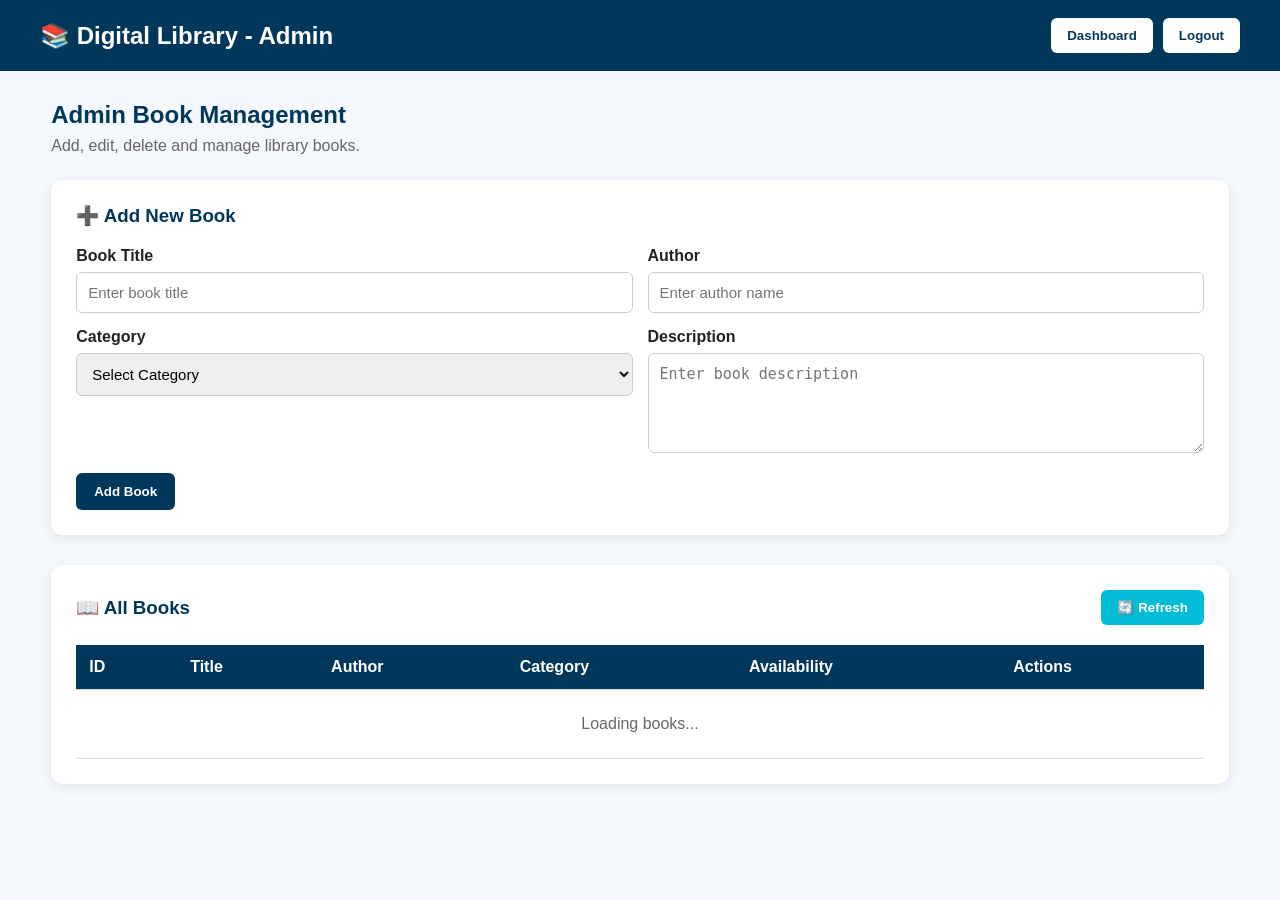
==== frontend/admin.html @ a2b210ce "Update library system and secure credentials" ====
<!DOCTYPE html>
<html lang="en">

<head>
    <meta charset="UTF-8">

    <meta name="viewport"
          content="width=device-width, initial-scale=1.0">

    <title>Admin - Digital Library</title>

    <style>

        * {
            box-sizing: border-box;
            margin: 0;
            padding: 0;
        }

        body {
            font-family: Arial, sans-serif;
            background: #f4f7fb;
            color: #222;
        }

        .navbar {
            background: #01375A;
            color: white;
            padding: 18px 40px;

            display: flex;
            justify-content: space-between;
            align-items: center;
        }

        .navbar h1 {
            font-size: 24px;
        }

        .navbar-buttons {
            display: flex;
            gap: 10px;
        }

        .nav-btn {
            background: white;
            color: #01375A;
            border: none;
            padding: 10px 16px;
            border-radius: 6px;
            cursor: pointer;
            font-weight: bold;
        }

        .nav-btn:hover {
            opacity: 0.9;
        }

        .container {
            width: 92%;
            max-width: 1200px;
            margin: 30px auto;
        }

        .page-title {
            margin-bottom: 25px;
        }

        .page-title h2 {
            color: #01375A;
            margin-bottom: 8px;
        }

        .page-title p {
            color: #666;
        }

        /* Add/Edit Form */

        .book-form-section {
            background: white;
            padding: 25px;
            border-radius: 12px;
            box-shadow: 0 3px 12px rgba(0, 0, 0, 0.08);
            margin-bottom: 30px;
        }

        .book-form-section h3 {
            color: #01375A;
            margin-bottom: 20px;
        }

        .form-grid {
            display: grid;
            grid-template-columns: 1fr 1fr;
            gap: 15px;
        }

        .form-group {
            display: flex;
            flex-direction: column;
        }

        .form-group.full {
            grid-column: 1 / -1;
        }

        .form-group label {
            font-weight: bold;
            margin-bottom: 7px;
        }

        .form-group input,
        .form-group textarea,
        .form-group select {
            padding: 11px;
            border: 1px solid #ccc;
            border-radius: 6px;
            font-size: 15px;
        }

        .form-group textarea {
            min-height: 100px;
            resize: vertical;
        }

        .form-buttons {
            margin-top: 20px;
            display: flex;
            gap: 10px;
        }

        .btn {
            padding: 11px 18px;
            border: none;
            border-radius: 6px;
            cursor: pointer;
            font-weight: bold;
        }

        .btn-primary {
            background: #01375A;
            color: white;
        }

        .btn-secondary {
            background: #777;
            color: white;
        }

        .btn-danger {
            background: #d9534f;
            color: white;
        }

        .btn:hover {
            opacity: 0.9;
        }

        /* Books */

        .books-section {
            background: white;
            padding: 25px;
            border-radius: 12px;
            box-shadow: 0 3px 12px rgba(0, 0, 0, 0.08);
        }

        .books-header {
            display: flex;
            justify-content: space-between;
            align-items: center;
            margin-bottom: 20px;
        }

        .books-header h3 {
            color: #01375A;
        }

        .refresh-btn {
            background: #00BCD4;
            color: white;
            border: none;
            padding: 10px 16px;
            border-radius: 6px;
            cursor: pointer;
            font-weight: bold;
        }

        .table-container {
            overflow-x: auto;
        }

        table {
            width: 100%;
            border-collapse: collapse;
        }

        th,
        td {
            padding: 13px;
            border-bottom: 1px solid #ddd;
            text-align: left;
        }

        th {
            background: #01375A;
            color: white;
        }

        tr:hover {
            background: #f8f8f8;
        }

        .availability {
            font-weight: bold;
        }

        .available {
            color: green;
        }

        .borrowed {
            color: #d9534f;
        }

        .action-buttons {
            display: flex;
            gap: 7px;
        }

        .edit-btn {
            background: #82B74B;
            color: white;
            border: none;
            padding: 7px 11px;
            border-radius: 5px;
            cursor: pointer;
        }

        .delete-btn {
            background: #d9534f;
            color: white;
            border: none;
            padding: 7px 11px;
            border-radius: 5px;
            cursor: pointer;
        }

        .message {
            margin-top: 15px;
            padding: 12px;
            border-radius: 6px;
            display: none;
        }

        .success-message {
            background: #dff0d8;
            color: #3c763d;
        }

        .error-message {
            background: #f2dede;
            color: #a94442;
        }

        .loading {
            text-align: center;
            padding: 25px;
            color: #666;
        }

        @media (max-width: 700px) {

            .navbar {
                padding: 15px 20px;
                flex-direction: column;
                gap: 12px;
            }

            .container {
                width: 95%;
            }

            .form-grid {
                grid-template-columns: 1fr;
            }

            .form-group.full {
                grid-column: auto;
            }

            .books-header {
                flex-direction: column;
                align-items: flex-start;
                gap: 10px;
            }

        }

    </style>

</head>

<body>

    <!-- NAVBAR -->

    <nav class="navbar">

        <h1>📚 Digital Library - Admin</h1>

        <div class="navbar-buttons">

            <button class="nav-btn"
                    onclick="goToDashboard()">
                Dashboard
            </button>

            <button class="nav-btn"
                    onclick="logoutAdmin()">
                Logout
            </button>

        </div>

    </nav>


    <!-- MAIN -->

    <main class="container">

        <div class="page-title">

            <h2>Admin Book Management</h2>

            <p>
                Add, edit, delete and manage library books.
            </p>

        </div>


        <!-- ADD / EDIT BOOK -->

        <section class="book-form-section">

            <h3 id="formTitle">
                ➕ Add New Book
            </h3>

            <form id="bookForm">

                <div class="form-grid">

                    <div class="form-group">

                        <label for="bookTitle">
                            Book Title
                        </label>

                        <input
                            type="text"
                            id="bookTitle"
                            placeholder="Enter book title"
                            required
                        >

                    </div>


                    <div class="form-group">

                        <label for="bookAuthor">
                            Author
                        </label>

                        <input
                            type="text"
                            id="bookAuthor"
                            placeholder="Enter author name"
                            required
                        >

                    </div>


                    <div class="form-group">

                        <label for="bookCategory">
                            Category
                        </label>

                        <select id="bookCategory">

                            <option value="">
                                Select Category
                            </option>

                            <option value="Computer Science">
                                Computer Science
                            </option>

                            <option value="Web Development">
                                Web Development
                            </option>

                            <option value="Data Science">
                                Data Science
                            </option>

                            <option value="Artificial Intelligence">
                                Artificial Intelligence
                            </option>

                        </select>

                    </div>


                    <div class="form-group">

                        <label for="bookDescription">
                            Description
                        </label>

                        <textarea
                            id="bookDescription"
                            placeholder="Enter book description"
                        ></textarea>

                    </div>

                </div>


                <div class="form-buttons">

                    <button
                        type="submit"
                        class="btn btn-primary"
                        id="saveBookButton">
                        Add Book
                    </button>

                    <button
                        type="button"
                        class="btn btn-secondary"
                        id="cancelEditButton"
                        onclick="cancelEdit()"
                        style="display: none;">
                        Cancel Edit
                    </button>

                </div>

            </form>


            <div
                id="formMessage"
                class="message">
            </div>

        </section>


        <!-- BOOK LIST -->

        <section class="books-section">

            <div class="books-header">

                <h3>📖 All Books</h3>

                <button
                    class="refresh-btn"
                    onclick="loadAdminBooks()">
                    🔄 Refresh
                </button>

            </div>


            <div class="table-container">

                <table>

                    <thead>

                        <tr>

                            <th>ID</th>

                            <th>Title</th>

                            <th>Author</th>

                            <th>Category</th>

                            <th>Availability</th>

                            <th>Actions</th>

                        </tr>

                    </thead>

                    <tbody id="booksTableBody">

                        <tr>

                            <td
                                colspan="6"
                                class="loading">
                                Loading books...
                            </td>

                        </tr>

                    </tbody>

                </table>

            </div>

        </section>

    </main>


    <script src="admin.js"></script>

</body>

</html>
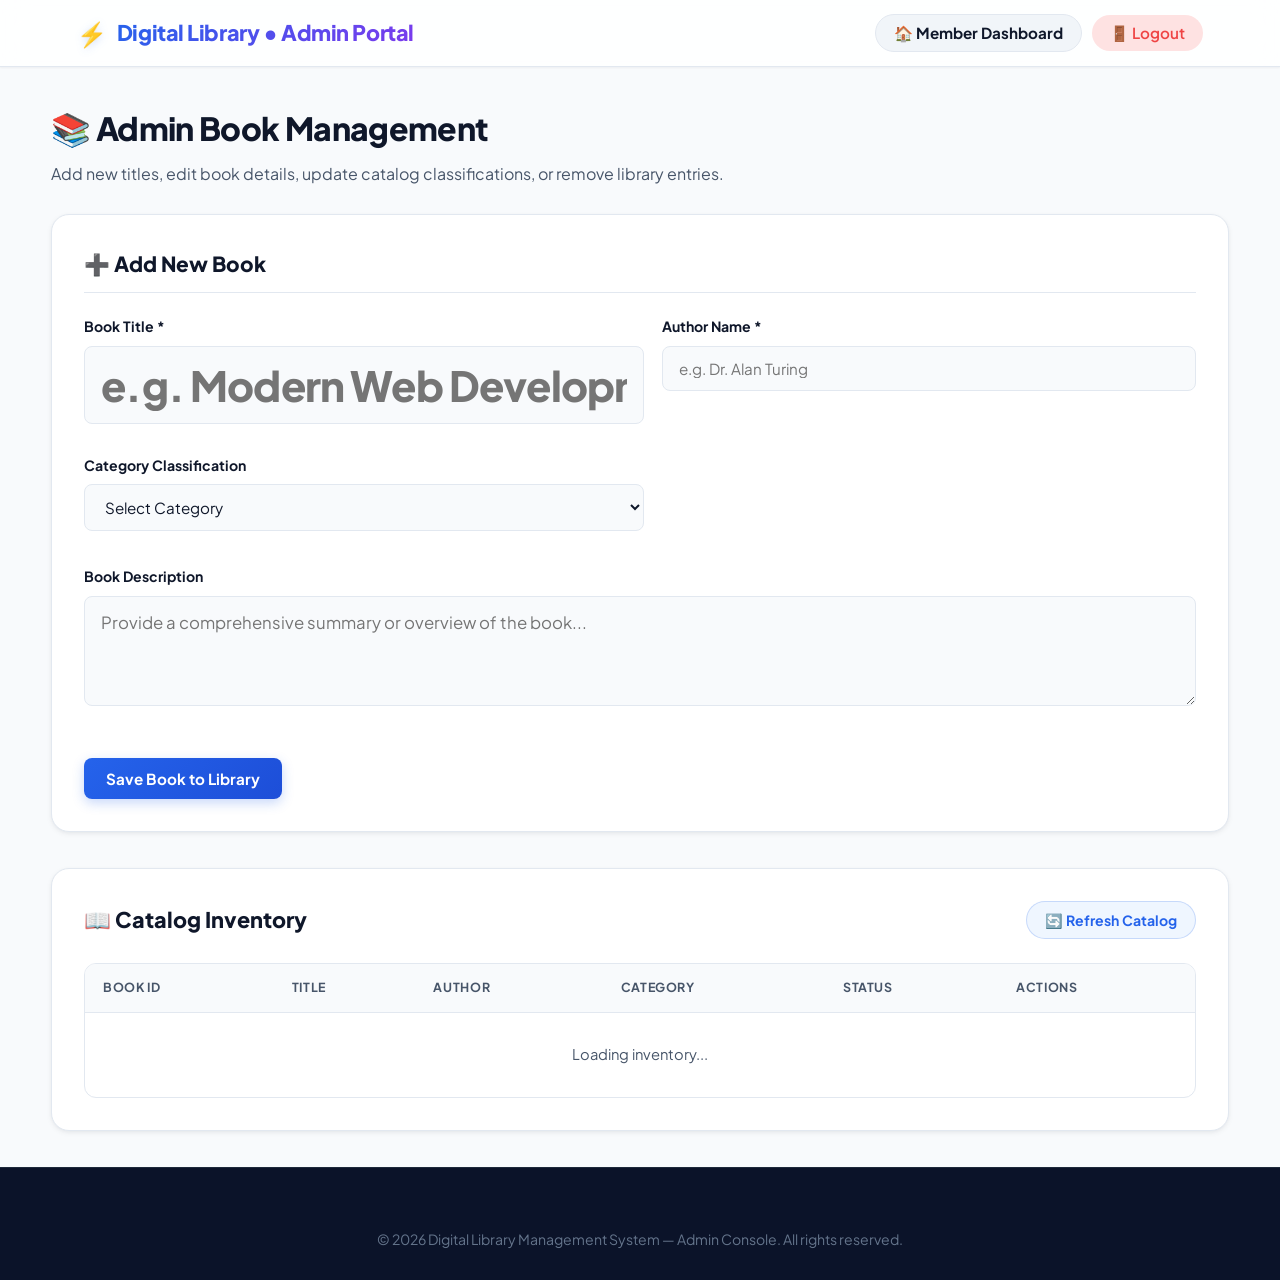
==== commit ba024614: "Redesign frontend UI" ====
--- a/frontend/admin.html
+++ b/frontend/admin.html
@@ -3,445 +3,95 @@
 
 <head>
     <meta charset="UTF-8">
-
-    <meta name="viewport"
-          content="width=device-width, initial-scale=1.0">
-
-    <title>Admin - Digital Library</title>
-
-    <style>
-
-        * {
-            box-sizing: border-box;
-            margin: 0;
-            padding: 0;
-        }
-
-        body {
-            font-family: Arial, sans-serif;
-            background: #f4f7fb;
-            color: #222;
-        }
-
-        .navbar {
-            background: #01375A;
-            color: white;
-            padding: 18px 40px;
-
-            display: flex;
-            justify-content: space-between;
-            align-items: center;
-        }
-
-        .navbar h1 {
-            font-size: 24px;
-        }
-
-        .navbar-buttons {
-            display: flex;
-            gap: 10px;
-        }
-
-        .nav-btn {
-            background: white;
-            color: #01375A;
-            border: none;
-            padding: 10px 16px;
-            border-radius: 6px;
-            cursor: pointer;
-            font-weight: bold;
-        }
-
-        .nav-btn:hover {
-            opacity: 0.9;
-        }
-
-        .container {
-            width: 92%;
-            max-width: 1200px;
-            margin: 30px auto;
-        }
-
-        .page-title {
-            margin-bottom: 25px;
-        }
-
-        .page-title h2 {
-            color: #01375A;
-            margin-bottom: 8px;
-        }
-
-        .page-title p {
-            color: #666;
-        }
-
-        /* Add/Edit Form */
-
-        .book-form-section {
-            background: white;
-            padding: 25px;
-            border-radius: 12px;
-            box-shadow: 0 3px 12px rgba(0, 0, 0, 0.08);
-            margin-bottom: 30px;
-        }
-
-        .book-form-section h3 {
-            color: #01375A;
-            margin-bottom: 20px;
-        }
-
-        .form-grid {
-            display: grid;
-            grid-template-columns: 1fr 1fr;
-            gap: 15px;
-        }
-
-        .form-group {
-            display: flex;
-            flex-direction: column;
-        }
-
-        .form-group.full {
-            grid-column: 1 / -1;
-        }
-
-        .form-group label {
-            font-weight: bold;
-            margin-bottom: 7px;
-        }
-
-        .form-group input,
-        .form-group textarea,
-        .form-group select {
-            padding: 11px;
-            border: 1px solid #ccc;
-            border-radius: 6px;
-            font-size: 15px;
-        }
-
-        .form-group textarea {
-            min-height: 100px;
-            resize: vertical;
-        }
-
-        .form-buttons {
-            margin-top: 20px;
-            display: flex;
-            gap: 10px;
-        }
-
-        .btn {
-            padding: 11px 18px;
-            border: none;
-            border-radius: 6px;
-            cursor: pointer;
-            font-weight: bold;
-        }
-
-        .btn-primary {
-            background: #01375A;
-            color: white;
-        }
-
-        .btn-secondary {
-            background: #777;
-            color: white;
-        }
-
-        .btn-danger {
-            background: #d9534f;
-            color: white;
-        }
-
-        .btn:hover {
-            opacity: 0.9;
-        }
-
-        /* Books */
-
-        .books-section {
-            background: white;
-            padding: 25px;
-            border-radius: 12px;
-            box-shadow: 0 3px 12px rgba(0, 0, 0, 0.08);
-        }
-
-        .books-header {
-            display: flex;
-            justify-content: space-between;
-            align-items: center;
-            margin-bottom: 20px;
-        }
-
-        .books-header h3 {
-            color: #01375A;
-        }
-
-        .refresh-btn {
-            background: #00BCD4;
-            color: white;
-            border: none;
-            padding: 10px 16px;
-            border-radius: 6px;
-            cursor: pointer;
-            font-weight: bold;
-        }
-
-        .table-container {
-            overflow-x: auto;
-        }
-
-        table {
-            width: 100%;
-            border-collapse: collapse;
-        }
-
-        th,
-        td {
-            padding: 13px;
-            border-bottom: 1px solid #ddd;
-            text-align: left;
-        }
-
-        th {
-            background: #01375A;
-            color: white;
-        }
-
-        tr:hover {
-            background: #f8f8f8;
-        }
-
-        .availability {
-            font-weight: bold;
-        }
-
-        .available {
-            color: green;
-        }
-
-        .borrowed {
-            color: #d9534f;
-        }
-
-        .action-buttons {
-            display: flex;
-            gap: 7px;
-        }
-
-        .edit-btn {
-            background: #82B74B;
-            color: white;
-            border: none;
-            padding: 7px 11px;
-            border-radius: 5px;
-            cursor: pointer;
-        }
-
-        .delete-btn {
-            background: #d9534f;
-            color: white;
-            border: none;
-            padding: 7px 11px;
-            border-radius: 5px;
-            cursor: pointer;
-        }
-
-        .message {
-            margin-top: 15px;
-            padding: 12px;
-            border-radius: 6px;
-            display: none;
-        }
-
-        .success-message {
-            background: #dff0d8;
-            color: #3c763d;
-        }
-
-        .error-message {
-            background: #f2dede;
-            color: #a94442;
-        }
-
-        .loading {
-            text-align: center;
-            padding: 25px;
-            color: #666;
-        }
-
-        @media (max-width: 700px) {
-
-            .navbar {
-                padding: 15px 20px;
-                flex-direction: column;
-                gap: 12px;
-            }
-
-            .container {
-                width: 95%;
-            }
-
-            .form-grid {
-                grid-template-columns: 1fr;
-            }
-
-            .form-group.full {
-                grid-column: auto;
-            }
-
-            .books-header {
-                flex-direction: column;
-                align-items: flex-start;
-                gap: 10px;
-            }
-
-        }
-
-    </style>
-
+    <meta name="viewport" content="width=device-width, initial-scale=1.0">
+    <title>Admin Book Management - Digital Library</title>
+    <link rel="stylesheet" href="style.css">
 </head>
 
 <body>
 
-    <!-- NAVBAR -->
+    <!-- Admin Navigation Bar -->
+    <header>
+        <a href="admin.html" class="logo-link">
+            <span class="logo-badge">⚡</span>
+            <h1>Digital Library &bull; Admin Portal</h1>
+        </a>
 
-    <nav class="navbar">
+        <div style="display: flex; gap: 10px; align-items: center;">
+            <button class="btn btn-secondary" onclick="goToDashboard()" style="padding: 8px 18px; border-radius: var(--radius-full);">
+                🏠 Member Dashboard
+            </button>
+            <button class="logout-btn btn" onclick="logoutAdmin()" style="padding: 8px 18px; border-radius: var(--radius-full);">
+                🚪 Logout
+            </button>
+        </div>
+    </header>
 
-        <h1>📚 Digital Library - Admin</h1>
-
-        <div class="navbar-buttons">
-
-            <button class="nav-btn"
-                    onclick="goToDashboard()">
-                Dashboard
-            </button>
-
-            <button class="nav-btn"
-                    onclick="logoutAdmin()">
-                Logout
-            </button>
-
-        </div>
-
-    </nav>
-
-
-    <!-- MAIN -->
-
+    <!-- Main Container -->
     <main class="container">
 
         <div class="page-title">
-
-            <h2>Admin Book Management</h2>
-
-            <p>
-                Add, edit, delete and manage library books.
-            </p>
-
+            <h2>📚 Admin Book Management</h2>
+            <p>Add new titles, edit book details, update catalog classifications, or remove library entries.</p>
         </div>
 
-
-        <!-- ADD / EDIT BOOK -->
-
+        <!-- Add / Edit Book Form Card -->
         <section class="book-form-section">
-
             <h3 id="formTitle">
                 ➕ Add New Book
             </h3>
 
             <form id="bookForm">
-
                 <div class="form-grid">
 
                     <div class="form-group">
-
-                        <label for="bookTitle">
-                            Book Title
-                        </label>
-
+                        <label for="bookTitle">Book Title *</label>
                         <input
                             type="text"
                             id="bookTitle"
-                            placeholder="Enter book title"
+                            placeholder="e.g. Modern Web Development"
                             required
                         >
-
                     </div>
 
-
                     <div class="form-group">
-
-                        <label for="bookAuthor">
-                            Author
-                        </label>
-
+                        <label for="bookAuthor">Author Name *</label>
                         <input
                             type="text"
                             id="bookAuthor"
-                            placeholder="Enter author name"
+                            placeholder="e.g. Dr. Alan Turing"
                             required
                         >
-
                     </div>
 
-
                     <div class="form-group">
-
-                        <label for="bookCategory">
-                            Category
-                        </label>
-
+                        <label for="bookCategory">Category Classification</label>
                         <select id="bookCategory">
-
-                            <option value="">
-                                Select Category
-                            </option>
-
-                            <option value="Computer Science">
-                                Computer Science
-                            </option>
-
-                            <option value="Web Development">
-                                Web Development
-                            </option>
-
-                            <option value="Data Science">
-                                Data Science
-                            </option>
-
-                            <option value="Artificial Intelligence">
-                                Artificial Intelligence
-                            </option>
-
+                            <option value="">Select Category</option>
+                            <option value="Computer Science">Computer Science</option>
+                            <option value="Web Development">Web Development</option>
+                            <option value="Data Science">Data Science</option>
+                            <option value="Artificial Intelligence">Artificial Intelligence</option>
                         </select>
-
                     </div>
 
-
-                    <div class="form-group">
-
-                        <label for="bookDescription">
-                            Description
-                        </label>
-
+                    <div class="form-group full">
+                        <label for="bookDescription">Book Description</label>
                         <textarea
                             id="bookDescription"
-                            placeholder="Enter book description"
+                            placeholder="Provide a comprehensive summary or overview of the book..."
                         ></textarea>
-
                     </div>
 
                 </div>
 
-
                 <div class="form-buttons">
-
                     <button
                         type="submit"
                         class="btn btn-primary"
-                        id="saveBookButton">
-                        Add Book
+                        id="saveBookButton"
+                    >
+                        Save Book to Library
                     </button>
 
                     <button
@@ -449,89 +99,59 @@
                         class="btn btn-secondary"
                         id="cancelEditButton"
                         onclick="cancelEdit()"
-                        style="display: none;">
-                        Cancel Edit
+                        style="display: none;"
+                    >
+                        Cancel Editing
                     </button>
-
                 </div>
-
             </form>
 
+            <div id="formMessage" class="message"></div>
+        </section>
 
-            <div
-                id="formMessage"
-                class="message">
+        <!-- Library Catalog Table Section -->
+        <section class="books-section">
+            <div class="books-header">
+                <h3>📖 Catalog Inventory</h3>
+                <button class="refresh-btn" onclick="loadAdminBooks()">
+                    🔄 Refresh Catalog
+                </button>
             </div>
 
-        </section>
-
-
-        <!-- BOOK LIST -->
-
-        <section class="books-section">
-
-            <div class="books-header">
-
-                <h3>📖 All Books</h3>
-
-                <button
-                    class="refresh-btn"
-                    onclick="loadAdminBooks()">
-                    🔄 Refresh
-                </button>
-
+            <div class="table-container">
+                <table>
+                    <thead>
+                        <tr>
+                            <th>Book ID</th>
+                            <th>Title</th>
+                            <th>Author</th>
+                            <th>Category</th>
+                            <th>Status</th>
+                            <th>Actions</th>
+                        </tr>
+                    </thead>
+                    <tbody id="booksTableBody">
+                        <tr>
+                            <td colspan="6" style="text-align: center; padding: 30px; color: var(--text-muted);">
+                                Loading inventory...
+                            </td>
+                        </tr>
+                    </tbody>
+                </table>
             </div>
-
-
-            <div class="table-container">
-
-                <table>
-
-                    <thead>
-
-                        <tr>
-
-                            <th>ID</th>
-
-                            <th>Title</th>
-
-                            <th>Author</th>
-
-                            <th>Category</th>
-
-                            <th>Availability</th>
-
-                            <th>Actions</th>
-
-                        </tr>
-
-                    </thead>
-
-                    <tbody id="booksTableBody">
-
-                        <tr>
-
-                            <td
-                                colspan="6"
-                                class="loading">
-                                Loading books...
-                            </td>
-
-                        </tr>
-
-                    </tbody>
-
-                </table>
-
-            </div>
-
         </section>
 
     </main>
 
+    <!-- Footer -->
+    <footer>
+        <div class="footer-bottom" style="border: none; padding-top: 0;">
+            <p>© 2026 Digital Library Management System — Admin Console. All rights reserved.</p>
+        </div>
+    </footer>
 
+    <!-- Admin JavaScript -->
     <script src="admin.js"></script>
-
 </body>
 
 </html>
--- a/frontend/style.css
+++ b/frontend/style.css
@@ -0,0 +1,2011 @@
+/* =========================================================
+   DIGITAL LIBRARY MANAGEMENT SYSTEM - MODERN DESIGN SYSTEM
+   Professional, Colorful & Responsive UI
+   ========================================================= */
+
+@import url('https://fonts.googleapis.com/css2?family=Plus+Jakarta+Sans:wght@300;400;500;600;700;800&family=Newsreader:ital,opsz,wght@0,6..72,400;0,6..72,500;0,6..72,600;1,6..72,400&display=swap');
+
+:root {
+    /* Brand Color Palette */
+    --primary: #2563EB;
+    --primary-hover: #1D4ED8;
+    --primary-light: #EFF6FF;
+    --primary-ring: rgba(37, 99, 235, 0.25);
+    --primary-gradient: linear-gradient(135deg, #2563EB 0%, #1D4ED8 100%);
+
+    --secondary: #7C3AED;
+    --secondary-hover: #6D28D9;
+    --secondary-light: #F5F3FF;
+    --secondary-gradient: linear-gradient(135deg, #7C3AED 0%, #4F46E5 100%);
+
+    --accent: #F59E0B;
+    --accent-hover: #D97706;
+    --accent-light: #FEF3C7;
+    --accent-gradient: linear-gradient(135deg, #F59E0B 0%, #EA580C 100%);
+
+    --success: #10B981;
+    --success-hover: #059669;
+    --success-light: #D1FAE5;
+
+    --danger: #EF4444;
+    --danger-hover: #DC2626;
+    --danger-light: #FEE2E2;
+
+    /* Backgrounds & Surfaces */
+    --bg-main: #F8FAFC;
+    --bg-surface: #FFFFFF;
+    --bg-surface-soft: #F1F5F9;
+    --bg-glass: rgba(255, 255, 255, 0.85);
+
+    /* Text Colors */
+    --text-main: #0F172A;
+    --text-muted: #475569;
+    --text-light: #94A3B8;
+    --text-white: #FFFFFF;
+
+    /* Borders & Shadows */
+    --border-color: #E2E8F0;
+    --border-focus: #3B82F6;
+    --shadow-xs: 0 1px 2px 0 rgba(15, 23, 42, 0.05);
+    --shadow-sm: 0 2px 6px -1px rgba(15, 23, 42, 0.08), 0 1px 4px -1px rgba(15, 23, 42, 0.04);
+    --shadow-md: 0 6px 16px -2px rgba(15, 23, 42, 0.08), 0 2px 6px -2px rgba(15, 23, 42, 0.04);
+    --shadow-lg: 0 12px 28px -4px rgba(15, 23, 42, 0.1), 0 4px 10px -4px rgba(15, 23, 42, 0.05);
+    --shadow-xl: 0 22px 40px -6px rgba(15, 23, 42, 0.12), 0 8px 16px -6px rgba(15, 23, 42, 0.06);
+
+    /* Radii */
+    --radius-sm: 8px;
+    --radius-md: 12px;
+    --radius-lg: 18px;
+    --radius-xl: 24px;
+    --radius-full: 9999px;
+
+    /* Transition */
+    --transition-fast: 0.15s ease;
+    --transition-normal: 0.25s ease;
+    --transition-smooth: 0.35s cubic-bezier(0.16, 1, 0.3, 1);
+}
+
+/* =========================================================
+   GLOBAL RESET & BASE
+   ========================================================= */
+
+*, *::before, *::after {
+    box-sizing: border-box;
+    margin: 0;
+    padding: 0;
+}
+
+html {
+    scroll-behavior: smooth;
+}
+
+body {
+    font-family: 'Plus Jakarta Sans', -apple-system, BlinkMacSystemFont, "Segoe UI", Roboto, sans-serif;
+    background-color: var(--bg-main);
+    color: var(--text-main);
+    line-height: 1.6;
+    min-height: 100vh;
+    display: flex;
+    flex-direction: column;
+    overflow-x: hidden;
+    -webkit-font-smoothing: antialiased;
+}
+
+main {
+    flex: 1 0 auto;
+}
+
+a {
+    color: var(--primary);
+    text-decoration: none;
+    transition: color var(--transition-fast);
+}
+
+a:hover {
+    color: var(--primary-hover);
+}
+
+img {
+    max-width: 100%;
+    height: auto;
+    display: block;
+}
+
+button, input, select, textarea {
+    font-family: inherit;
+    font-size: inherit;
+}
+
+/* Custom Scrollbar */
+::-webkit-scrollbar {
+    width: 10px;
+}
+::-webkit-scrollbar-track {
+    background: #F1F5F9;
+}
+::-webkit-scrollbar-thumb {
+    background: #CBD5E1;
+    border-radius: var(--radius-full);
+}
+::-webkit-scrollbar-thumb:hover {
+    background: #94A3B8;
+}
+
+/* =========================================================
+   HEADER & NAVBAR
+   ========================================================= */
+
+header, nav.navbar {
+    position: sticky;
+    top: 0;
+    z-index: 1000;
+    background: var(--bg-glass);
+    backdrop-filter: blur(14px);
+    -webkit-backdrop-filter: blur(14px);
+    border-bottom: 1px solid var(--border-color);
+    box-shadow: var(--shadow-xs);
+    padding: 14px 6%;
+    display: flex;
+    justify-content: space-between;
+    align-items: center;
+    transition: all var(--transition-normal);
+}
+
+header h1, .navbar .logo, .navbar h1 {
+    font-size: 1.35rem;
+    font-weight: 800;
+    letter-spacing: -0.02em;
+    display: flex;
+    align-items: center;
+    gap: 10px;
+    background: linear-gradient(135deg, var(--primary) 0%, var(--secondary) 100%);
+    -webkit-background-clip: text;
+    -webkit-text-fill-color: transparent;
+    cursor: pointer;
+}
+
+.logo-link {
+    text-decoration: none;
+    display: flex;
+    align-items: center;
+    gap: 10px;
+}
+
+.logo-badge {
+    font-size: 1.5rem;
+    -webkit-text-fill-color: initial;
+    filter: drop-shadow(0 2px 4px rgba(37, 99, 235, 0.2));
+}
+
+nav, .nav-links {
+    display: flex;
+    align-items: center;
+    gap: 6px;
+}
+
+nav a, .nav-links a, .nav-links button {
+    color: var(--text-muted);
+    font-weight: 600;
+    font-size: 0.95rem;
+    padding: 8px 16px;
+    border-radius: var(--radius-full);
+    transition: all var(--transition-fast);
+    display: inline-flex;
+    align-items: center;
+    gap: 6px;
+    border: none;
+    background: transparent;
+    cursor: pointer;
+    text-decoration: none;
+}
+
+nav a:hover, .nav-links a:hover {
+    color: var(--primary);
+    background: var(--primary-light);
+    text-decoration: none;
+    transform: translateY(-1px);
+}
+
+nav a.active, .nav-links a.active {
+    color: var(--primary);
+    background: var(--primary-light);
+    font-weight: 700;
+}
+
+/* Nav Action Buttons */
+.nav-cta, a[href="login.html"]:last-child, .nav-links a[href="login.html"] {
+    background: var(--primary-gradient) !important;
+    color: var(--text-white) !important;
+    padding: 8px 20px !important;
+    border-radius: var(--radius-full) !important;
+    box-shadow: 0 4px 12px rgba(37, 99, 235, 0.3);
+}
+
+.nav-cta:hover, a[href="login.html"]:last-child:hover, .nav-links a[href="login.html"]:hover {
+    transform: translateY(-2px) !important;
+    box-shadow: 0 6px 18px rgba(37, 99, 235, 0.4) !important;
+    color: var(--text-white) !important;
+}
+
+.logout-btn {
+    background: var(--danger-light) !important;
+    color: var(--danger) !important;
+    font-weight: 600 !important;
+    border-radius: var(--radius-full) !important;
+}
+
+.logout-btn:hover {
+    background: var(--danger) !important;
+    color: var(--text-white) !important;
+}
+
+/* Mobile Nav Toggle Button */
+.nav-toggle {
+    display: none;
+    background: var(--bg-surface);
+    border: 1px solid var(--border-color);
+    border-radius: var(--radius-sm);
+    padding: 8px 12px;
+    font-size: 1.25rem;
+    color: var(--text-main);
+    cursor: pointer;
+}
+
+/* User Pill in Navbar */
+.nav-user-badge {
+    background: var(--secondary-light);
+    color: var(--secondary);
+    padding: 6px 14px;
+    border-radius: var(--radius-full);
+    font-size: 0.85rem;
+    font-weight: 700;
+    display: inline-flex;
+    align-items: center;
+    gap: 6px;
+}
+
+/* =========================================================
+   HERO SECTION (index.html)
+   ========================================================= */
+
+.hero {
+    position: relative;
+    padding: 90px 6% 80px;
+    text-align: center;
+    background: radial-gradient(circle at 50% 20%, rgba(124, 58, 237, 0.08) 0%, rgba(37, 99, 235, 0.05) 50%, rgba(248, 250, 252, 0) 100%), var(--bg-main);
+    display: flex;
+    flex-direction: column;
+    align-items: center;
+    justify-content: center;
+    overflow: hidden;
+}
+
+/* Decorative background elements */
+.hero::before {
+    content: '';
+    position: absolute;
+    top: -120px;
+    left: 10%;
+    width: 320px;
+    height: 320px;
+    background: linear-gradient(135deg, rgba(37, 99, 235, 0.15), rgba(124, 58, 237, 0.15));
+    border-radius: 50%;
+    filter: blur(80px);
+    z-index: 0;
+    pointer-events: none;
+}
+
+.hero::after {
+    content: '';
+    position: absolute;
+    bottom: 20px;
+    right: 10%;
+    width: 380px;
+    height: 380px;
+    background: linear-gradient(135deg, rgba(245, 158, 11, 0.12), rgba(16, 185, 129, 0.12));
+    border-radius: 50%;
+    filter: blur(90px);
+    z-index: 0;
+    pointer-events: none;
+}
+
+.hero-pill {
+    position: relative;
+    z-index: 1;
+    display: inline-flex;
+    align-items: center;
+    gap: 8px;
+    background: var(--bg-surface);
+    border: 1px solid rgba(37, 99, 235, 0.18);
+    box-shadow: var(--shadow-sm);
+    padding: 8px 18px;
+    border-radius: var(--radius-full);
+    font-size: 0.88rem;
+    font-weight: 700;
+    color: var(--primary);
+    margin-bottom: 24px;
+    animation: fadeInDown 0.6s ease;
+}
+
+.hero h2 {
+    position: relative;
+    z-index: 1;
+    font-size: clamp(2.2rem, 5vw, 3.8rem);
+    font-weight: 800;
+    letter-spacing: -0.03em;
+    line-height: 1.15;
+    max-width: 860px;
+    margin-bottom: 20px;
+    color: var(--text-main);
+}
+
+.hero h2 .highlight {
+    background: linear-gradient(135deg, var(--primary) 0%, var(--secondary) 60%, var(--accent) 100%);
+    -webkit-background-clip: text;
+    -webkit-text-fill-color: transparent;
+}
+
+.hero p {
+    position: relative;
+    z-index: 1;
+    font-size: clamp(1.05rem, 2vw, 1.25rem);
+    color: var(--text-muted);
+    max-width: 680px;
+    margin-bottom: 36px;
+    line-height: 1.6;
+}
+
+.hero-actions {
+    position: relative;
+    z-index: 1;
+    display: flex;
+    gap: 16px;
+    flex-wrap: wrap;
+    justify-content: center;
+}
+
+.hero button, .btn-primary {
+    background: var(--primary-gradient);
+    color: var(--text-white);
+    border: none;
+    padding: 15px 34px;
+    font-size: 1.05rem;
+    font-weight: 700;
+    border-radius: var(--radius-full);
+    cursor: pointer;
+    box-shadow: 0 10px 25px rgba(37, 99, 235, 0.35);
+    transition: all var(--transition-normal);
+    display: inline-flex;
+    align-items: center;
+    gap: 8px;
+    text-decoration: none;
+}
+
+.hero button:hover, .btn-primary:hover {
+    transform: translateY(-3px);
+    box-shadow: 0 14px 30px rgba(37, 99, 235, 0.45);
+    color: var(--text-white);
+}
+
+.btn-secondary-hero {
+    background: var(--bg-surface);
+    color: var(--text-main);
+    border: 1px solid var(--border-color);
+    padding: 15px 30px;
+    font-size: 1.05rem;
+    font-weight: 700;
+    border-radius: var(--radius-full);
+    cursor: pointer;
+    box-shadow: var(--shadow-sm);
+    transition: all var(--transition-normal);
+    display: inline-flex;
+    align-items: center;
+    gap: 8px;
+    text-decoration: none;
+}
+
+.btn-secondary-hero:hover {
+    background: var(--bg-surface-soft);
+    border-color: var(--text-light);
+    transform: translateY(-2px);
+    color: var(--primary);
+}
+
+/* =========================================================
+   SEARCH SECTION
+   ========================================================= */
+
+.search-section {
+    padding: 50px 6% 60px;
+    background: var(--bg-surface);
+    position: relative;
+    border-top: 1px solid var(--border-color);
+    border-bottom: 1px solid var(--border-color);
+}
+
+.search-container-inner {
+    max-width: 820px;
+    margin: 0 auto;
+    text-align: center;
+}
+
+.search-section h2 {
+    font-size: clamp(1.8rem, 3vw, 2.4rem);
+    font-weight: 800;
+    letter-spacing: -0.02em;
+    margin-bottom: 10px;
+    color: var(--text-main);
+}
+
+.search-section p {
+    color: var(--text-muted);
+    font-size: 1.05rem;
+    margin-bottom: 28px;
+}
+
+.search-box {
+    display: flex;
+    max-width: 680px;
+    margin: 0 auto;
+    background: var(--bg-main);
+    border: 2px solid var(--border-color);
+    border-radius: var(--radius-full);
+    padding: 6px 8px 6px 20px;
+    box-shadow: var(--shadow-sm);
+    transition: all var(--transition-normal);
+    align-items: center;
+    gap: 10px;
+}
+
+.search-box:focus-within {
+    border-color: var(--primary);
+    background: var(--bg-surface);
+    box-shadow: 0 0 0 4px var(--primary-ring);
+}
+
+.search-box input {
+    flex: 1;
+    border: none;
+    background: transparent;
+    outline: none;
+    font-size: 1rem;
+    color: var(--text-main);
+    padding: 10px 0;
+}
+
+.search-box input::placeholder {
+    color: var(--text-light);
+}
+
+.search-box button {
+    background: var(--primary-gradient);
+    color: var(--text-white);
+    border: none;
+    padding: 12px 28px;
+    border-radius: var(--radius-full);
+    font-weight: 700;
+    font-size: 0.95rem;
+    cursor: pointer;
+    transition: all var(--transition-normal);
+    box-shadow: 0 4px 14px rgba(37, 99, 235, 0.3);
+}
+
+.search-box button:hover {
+    transform: translateY(-1px);
+    box-shadow: 0 6px 18px rgba(37, 99, 235, 0.4);
+}
+
+#searchResult {
+    margin-top: 30px;
+    text-align: left;
+}
+
+#searchResult .search-results {
+    background: var(--bg-main);
+    padding: 30px;
+    border-radius: var(--radius-lg);
+    border: 1px solid var(--border-color);
+}
+
+#searchResult h3 {
+    font-size: 1.3rem;
+    font-weight: 700;
+    color: var(--text-main);
+    margin-bottom: 20px;
+    text-align: center;
+}
+
+/* =========================================================
+   FEATURED BOOKS & BOOK GRIDS
+   ========================================================= */
+
+.featured-books, .all-books, .books-section {
+    padding: 70px 6%;
+    max-width: 1300px;
+    margin: 0 auto;
+    width: 100%;
+}
+
+.section-header {
+    text-align: center;
+    max-width: 640px;
+    margin: 0 auto 45px;
+}
+
+.section-header .section-tag {
+    display: inline-block;
+    background: var(--secondary-light);
+    color: var(--secondary);
+    font-weight: 800;
+    font-size: 0.8rem;
+    text-transform: uppercase;
+    letter-spacing: 0.08em;
+    padding: 6px 14px;
+    border-radius: var(--radius-full);
+    margin-bottom: 12px;
+}
+
+.section-header h2, .featured-books h2, .all-books h2, .books-header h2 {
+    font-size: clamp(1.8rem, 3.5vw, 2.5rem);
+    font-weight: 800;
+    letter-spacing: -0.02em;
+    color: var(--text-main);
+    margin-bottom: 12px;
+}
+
+.section-header p, .featured-books > p, .books-header p {
+    color: var(--text-muted);
+    font-size: 1.05rem;
+}
+
+/* Book Container Grid */
+.book-container, .books-container, #borrowedBooksContainer {
+    display: grid;
+    grid-template-columns: repeat(auto-fill, minmax(290px, 1fr));
+    gap: 28px;
+    justify-content: center;
+}
+
+/* Book Card */
+.book-card {
+    background: var(--bg-surface);
+    border: 1px solid var(--border-color);
+    border-radius: var(--radius-lg);
+    padding: 24px;
+    box-shadow: var(--shadow-sm);
+    transition: all var(--transition-smooth);
+    display: flex;
+    flex-direction: column;
+    position: relative;
+    overflow: hidden;
+}
+
+.book-card::before {
+    content: '';
+    position: absolute;
+    top: 0;
+    left: 0;
+    right: 0;
+    height: 4px;
+    background: linear-gradient(90deg, var(--primary), var(--secondary));
+    opacity: 0;
+    transition: opacity var(--transition-fast);
+}
+
+.book-card:hover {
+    transform: translateY(-7px);
+    box-shadow: var(--shadow-xl);
+    border-color: rgba(37, 99, 235, 0.25);
+}
+
+.book-card:hover::before {
+    opacity: 1;
+}
+
+/* Book Cover Presentation */
+.book-cover {
+    width: 100%;
+    height: 160px;
+    background: linear-gradient(135deg, #EEF2FF 0%, #E0E7FF 50%, #F5F3FF 100%);
+    border-radius: var(--radius-md);
+    display: flex;
+    align-items: center;
+    justify-content: center;
+    font-size: 4.5rem;
+    margin-bottom: 20px;
+    position: relative;
+    border: 1px solid rgba(226, 232, 240, 0.8);
+    box-shadow: inset 0 2px 4px rgba(255, 255, 255, 0.8), 0 4px 10px rgba(0, 0, 0, 0.04);
+    transition: transform var(--transition-smooth);
+}
+
+.book-card:hover .book-cover {
+    transform: scale(1.02);
+}
+
+.book-card h3 {
+    font-size: 1.25rem;
+    font-weight: 700;
+    letter-spacing: -0.01em;
+    color: var(--text-main);
+    margin-bottom: 8px;
+    line-height: 1.35;
+}
+
+.book-card p {
+    color: var(--text-muted);
+    font-size: 0.92rem;
+    margin-bottom: 10px;
+    line-height: 1.55;
+}
+
+/* Category Badge */
+.book-category {
+    display: inline-block;
+    align-self: flex-start;
+    background: var(--primary-light);
+    color: var(--primary);
+    font-size: 0.78rem !important;
+    font-weight: 700;
+    padding: 4px 12px;
+    border-radius: var(--radius-full);
+    margin-bottom: 14px !important;
+}
+
+/* Status Badges */
+.badge-available, .availability.available, .available {
+    display: inline-flex;
+    align-items: center;
+    gap: 5px;
+    background: var(--success-light);
+    color: #065F46;
+    font-size: 0.8rem;
+    font-weight: 700;
+    padding: 4px 12px;
+    border-radius: var(--radius-full);
+}
+
+.badge-available::before, .availability.available::before {
+    content: '';
+    width: 6px;
+    height: 6px;
+    background: var(--success);
+    border-radius: 50%;
+    display: inline-block;
+}
+
+.badge-borrowed, .availability.borrowed, .borrowed {
+    display: inline-flex;
+    align-items: center;
+    gap: 5px;
+    background: var(--accent-light);
+    color: #92400E;
+    font-size: 0.8rem;
+    font-weight: 700;
+    padding: 4px 12px;
+    border-radius: var(--radius-full);
+}
+
+.badge-borrowed::before, .availability.borrowed::before {
+    content: '';
+    width: 6px;
+    height: 6px;
+    background: var(--accent);
+    border-radius: 50%;
+    display: inline-block;
+}
+
+/* Book Action Buttons */
+.book-buttons {
+    margin-top: auto;
+    display: flex;
+    gap: 10px;
+    padding-top: 18px;
+    border-top: 1px solid var(--border-color);
+}
+
+.view-book, .book-card button, .book-buttons a, .book-buttons button {
+    flex: 1;
+    text-align: center;
+    padding: 10px 14px;
+    font-size: 0.9rem;
+    font-weight: 700;
+    border-radius: var(--radius-sm);
+    text-decoration: none;
+    transition: all var(--transition-fast);
+    cursor: pointer;
+    border: none;
+    display: inline-flex;
+    align-items: center;
+    justify-content: center;
+    gap: 6px;
+}
+
+a.view-book, .book-buttons a {
+    background: var(--bg-surface-soft);
+    color: var(--text-main);
+    border: 1px solid var(--border-color);
+}
+
+a.view-book:hover, .book-buttons a:hover {
+    background: var(--primary-light);
+    color: var(--primary);
+    border-color: var(--primary);
+}
+
+/* Borrow button */
+button.view-book, .book-buttons button:not([disabled]) {
+    background: var(--primary-gradient);
+    color: var(--text-white);
+    box-shadow: 0 4px 12px rgba(37, 99, 235, 0.25);
+}
+
+button.view-book:hover, .book-buttons button:not([disabled]):hover {
+    transform: translateY(-1px);
+    box-shadow: 0 6px 16px rgba(37, 99, 235, 0.35);
+    color: var(--text-white);
+}
+
+/* Disabled button */
+.book-buttons button:disabled, button.view-book:disabled {
+    background: #E2E8F0 !important;
+    color: #94A3B8 !important;
+    cursor: not-allowed !important;
+    box-shadow: none !important;
+    transform: none !important;
+}
+
+/* =========================================================
+   CATEGORIES SECTION
+   ========================================================= */
+
+.categories {
+    padding: 80px 6%;
+    background: var(--bg-surface);
+    border-top: 1px solid var(--border-color);
+    border-bottom: 1px solid var(--border-color);
+}
+
+.categories-inner {
+    max-width: 1300px;
+    margin: 0 auto;
+}
+
+.category-container {
+    display: grid;
+    grid-template-columns: repeat(auto-fit, minmax(250px, 1fr));
+    gap: 24px;
+    margin-top: 40px;
+}
+
+.category-card {
+    background: var(--bg-main);
+    border: 1px solid var(--border-color);
+    border-radius: var(--radius-lg);
+    padding: 32px 24px;
+    text-align: center;
+    transition: all var(--transition-smooth);
+    cursor: pointer;
+    position: relative;
+    overflow: hidden;
+}
+
+.category-card:hover {
+    transform: translateY(-8px);
+    box-shadow: var(--shadow-xl);
+    background: var(--bg-surface);
+}
+
+.category-card:nth-child(1):hover { border-color: #3B82F6; }
+.category-card:nth-child(2):hover { border-color: #8B5CF6; }
+.category-card:nth-child(3):hover { border-color: #F59E0B; }
+.category-card:nth-child(4):hover { border-color: #10B981; }
+
+.category-icon {
+    font-size: 3.2rem;
+    margin-bottom: 16px;
+    display: inline-block;
+    transition: transform var(--transition-smooth);
+}
+
+.category-card:hover .category-icon {
+    transform: scale(1.15) rotate(4deg);
+}
+
+.category-card h3 {
+    font-size: 1.3rem;
+    font-weight: 800;
+    color: var(--text-main);
+    margin-bottom: 10px;
+}
+
+.category-card p {
+    color: var(--text-muted);
+    font-size: 0.92rem;
+    line-height: 1.5;
+}
+
+.category-card .category-cta {
+    margin-top: 16px;
+    font-size: 0.85rem;
+    font-weight: 700;
+    color: var(--primary);
+    display: inline-flex;
+    align-items: center;
+    gap: 5px;
+    opacity: 0.8;
+    transition: all var(--transition-fast);
+}
+
+.category-card:hover .category-cta {
+    opacity: 1;
+    transform: translateX(3px);
+}
+
+/* =========================================================
+   LIBRARY STATS SECTION
+   ========================================================= */
+
+.library-stats {
+    padding: 70px 6%;
+    background: linear-gradient(135deg, #0F172A 0%, #1E293B 100%);
+    color: var(--text-white);
+    text-align: center;
+    position: relative;
+    overflow: hidden;
+}
+
+.library-stats h2 {
+    font-size: clamp(1.8rem, 3.5vw, 2.5rem);
+    font-weight: 800;
+    margin-bottom: 10px;
+}
+
+.library-stats > p {
+    color: #94A3B8;
+    font-size: 1.05rem;
+    margin-bottom: 45px;
+}
+
+.stats-container {
+    display: grid;
+    grid-template-columns: repeat(auto-fit, minmax(200px, 1fr));
+    gap: 24px;
+    max-width: 1100px;
+    margin: 0 auto;
+}
+
+.stat-card {
+    background: rgba(255, 255, 255, 0.05);
+    border: 1px solid rgba(255, 255, 255, 0.1);
+    backdrop-filter: blur(8px);
+    border-radius: var(--radius-lg);
+    padding: 30px 20px;
+    transition: all var(--transition-smooth);
+}
+
+.stat-card:hover {
+    transform: translateY(-5px);
+    background: rgba(255, 255, 255, 0.08);
+    border-color: rgba(255, 255, 255, 0.2);
+}
+
+.stat-card h3 {
+    font-size: 2.8rem;
+    font-weight: 800;
+    background: linear-gradient(135deg, #60A5FA 0%, #A78BFA 100%);
+    -webkit-background-clip: text;
+    -webkit-text-fill-color: transparent;
+    margin-bottom: 6px;
+    letter-spacing: -0.02em;
+}
+
+.stat-card p {
+    color: #CBD5E1;
+    font-size: 1rem;
+    font-weight: 600;
+}
+
+/* =========================================================
+   ABOUT SECTION
+   ========================================================= */
+
+.about-section {
+    padding: 80px 6%;
+    max-width: 1000px;
+    margin: 0 auto;
+    text-align: center;
+}
+
+.about-section h2 {
+    font-size: clamp(1.8rem, 3.5vw, 2.4rem);
+    font-weight: 800;
+    letter-spacing: -0.02em;
+    margin-bottom: 24px;
+}
+
+.about-section p {
+    color: var(--text-muted);
+    font-size: 1.1rem;
+    line-height: 1.8;
+    margin-bottom: 20px;
+}
+
+/* =========================================================
+   BOOKS PAGE (books.html)
+   ========================================================= */
+
+.books-header {
+    background: radial-gradient(circle at top right, rgba(37, 99, 235, 0.12), transparent 40%), var(--bg-surface);
+    border-bottom: 1px solid var(--border-color);
+    padding: 60px 6% 45px;
+    text-align: center;
+}
+
+.category-filter-section {
+    background: var(--bg-surface);
+    border-bottom: 1px solid var(--border-color);
+    padding: 20px 6%;
+    display: flex;
+    justify-content: center;
+    align-items: center;
+    gap: 16px;
+    flex-wrap: wrap;
+}
+
+.category-filter-section label {
+    font-weight: 700;
+    color: var(--text-main);
+    font-size: 0.95rem;
+}
+
+.category-filter-section select {
+    padding: 10px 22px;
+    border-radius: var(--radius-full);
+    border: 2px solid var(--border-color);
+    background: var(--bg-main);
+    color: var(--text-main);
+    font-weight: 600;
+    outline: none;
+    cursor: pointer;
+    transition: all var(--transition-fast);
+}
+
+.category-filter-section select:focus {
+    border-color: var(--primary);
+    box-shadow: 0 0 0 3px var(--primary-ring);
+}
+
+/* =========================================================
+   BOOK DETAILS PAGE (book-details.html)
+   ========================================================= */
+
+.book-details {
+    padding: 60px 6%;
+    max-width: 1100px;
+    margin: 0 auto;
+    width: 100%;
+}
+
+.book-details-container {
+    background: var(--bg-surface);
+    border: 1px solid var(--border-color);
+    border-radius: var(--radius-xl);
+    box-shadow: var(--shadow-lg);
+    padding: 45px;
+    display: grid;
+    grid-template-columns: 320px 1fr;
+    gap: 45px;
+    align-items: start;
+}
+
+.book-details-cover {
+    width: 100%;
+    aspect-ratio: 3 / 4;
+    background: linear-gradient(135deg, #EEF2FF 0%, #E0E7FF 50%, #C7D2FE 100%);
+    border-radius: var(--radius-lg);
+    display: flex;
+    align-items: center;
+    justify-content: center;
+    font-size: 7.5rem;
+    box-shadow: 0 20px 35px -10px rgba(37, 99, 235, 0.25), inset 0 2px 4px rgba(255, 255, 255, 0.8);
+    border: 1px solid rgba(199, 210, 254, 0.6);
+}
+
+.book-details-info h2, #bookTitle {
+    font-size: clamp(2rem, 3.5vw, 2.6rem);
+    font-weight: 800;
+    letter-spacing: -0.02em;
+    color: var(--text-main);
+    margin-bottom: 12px;
+}
+
+#bookCategory {
+    margin-bottom: 16px !important;
+}
+
+#bookDescription {
+    font-size: 1.05rem;
+    color: var(--text-muted);
+    line-height: 1.7;
+    margin-bottom: 28px;
+}
+
+.book-info-box {
+    background: var(--bg-main);
+    border: 1px solid var(--border-color);
+    border-radius: var(--radius-md);
+    padding: 20px 24px;
+    display: grid;
+    grid-template-columns: repeat(auto-fit, minmax(160px, 1fr));
+    gap: 16px;
+    margin-bottom: 32px;
+}
+
+.book-info-box p {
+    font-size: 0.95rem;
+    color: var(--text-muted);
+    margin: 0;
+}
+
+.book-info-box strong {
+    color: var(--text-main);
+    display: block;
+    font-size: 0.82rem;
+    text-transform: uppercase;
+    letter-spacing: 0.05em;
+    margin-bottom: 3px;
+}
+
+.book-details-info .read-book, #readBookButton {
+    background: var(--primary-gradient);
+    color: var(--text-white);
+    padding: 14px 32px;
+    font-weight: 700;
+    border-radius: var(--radius-full);
+    display: inline-flex;
+    align-items: center;
+    gap: 8px;
+    box-shadow: 0 6px 18px rgba(37, 99, 235, 0.35);
+    margin-right: 14px;
+    margin-bottom: 12px;
+    transition: all var(--transition-normal);
+    text-decoration: none;
+}
+
+.book-details-info .read-book:hover, #readBookButton:hover {
+    transform: translateY(-2px);
+    box-shadow: 0 10px 24px rgba(37, 99, 235, 0.45);
+    color: var(--text-white);
+}
+
+.book-details-info .back-books, .back-books {
+    background: var(--bg-surface-soft);
+    color: var(--text-main);
+    border: 1px solid var(--border-color);
+    padding: 14px 26px;
+    font-weight: 700;
+    border-radius: var(--radius-full);
+    display: inline-flex;
+    align-items: center;
+    gap: 6px;
+    transition: all var(--transition-fast);
+    text-decoration: none;
+}
+
+.book-details-info .back-books:hover, .back-books:hover {
+    background: var(--border-color);
+    color: var(--text-main);
+}
+
+/* =========================================================
+   BOOK READER PAGE (book-reader.html)
+   ========================================================= */
+
+.reader-header {
+    background: var(--bg-surface);
+    border-bottom: 1px solid var(--border-color);
+    padding: 24px 6%;
+    text-align: center;
+    position: sticky;
+    top: 65px;
+    z-index: 900;
+    backdrop-filter: blur(10px);
+    -webkit-backdrop-filter: blur(10px);
+}
+
+.reader-header h2, #readerTitle {
+    font-size: 1.6rem;
+    font-weight: 800;
+    color: var(--text-main);
+    margin-bottom: 4px;
+}
+
+.reader-header p {
+    font-size: 0.88rem;
+    font-weight: 600;
+    color: var(--primary);
+    text-transform: uppercase;
+    letter-spacing: 0.06em;
+}
+
+.reading-progress-container {
+    width: 100%;
+    height: 5px;
+    background: #E2E8F0;
+    position: sticky;
+    top: 135px;
+    z-index: 910;
+}
+
+.reading-progress-bar {
+    height: 100%;
+    width: 0%;
+    background: linear-gradient(90deg, var(--primary), var(--secondary));
+    transition: width 0.3s ease;
+}
+
+.reader-page {
+    max-width: 820px;
+    margin: 40px auto;
+    padding: 0 24px;
+}
+
+.book-content {
+    background: var(--bg-surface);
+    border: 1px solid var(--border-color);
+    border-radius: var(--radius-xl);
+    padding: 50px;
+    box-shadow: var(--shadow-sm);
+    font-family: 'Newsreader', Georgia, serif;
+    font-size: 1.22rem;
+    line-height: 1.9;
+    color: #1E293B;
+}
+
+.book-content h2 {
+    font-family: 'Plus Jakarta Sans', sans-serif;
+    font-size: 2rem;
+    font-weight: 800;
+    color: var(--text-main);
+    margin-bottom: 24px;
+    padding-bottom: 16px;
+    border-bottom: 2px solid var(--primary-light);
+}
+
+.book-content h3 {
+    font-family: 'Plus Jakarta Sans', sans-serif;
+    font-size: 1.4rem;
+    font-weight: 700;
+    color: var(--primary-hover);
+    margin: 32px 0 16px;
+}
+
+.book-content p {
+    margin-bottom: 20px;
+}
+
+.book-content pre, .book-content code {
+    font-family: 'Fira Code', Consolas, Monaco, monospace;
+    font-size: 0.95rem;
+}
+
+.book-content pre {
+    background: #0F172A;
+    color: #F8FAFC;
+    padding: 20px;
+    border-radius: var(--radius-md);
+    overflow-x: auto;
+    margin: 24px 0;
+    line-height: 1.6;
+}
+
+.chapter-navigation {
+    display: flex;
+    justify-content: space-between;
+    max-width: 820px;
+    margin: 30px auto;
+    padding: 0 24px;
+    gap: 16px;
+}
+
+.chapter-navigation button {
+    background: var(--bg-surface);
+    color: var(--text-main);
+    border: 1px solid var(--border-color);
+    padding: 12px 28px;
+    border-radius: var(--radius-full);
+    font-weight: 700;
+    font-size: 0.95rem;
+    cursor: pointer;
+    transition: all var(--transition-fast);
+    box-shadow: var(--shadow-xs);
+}
+
+.chapter-navigation button:hover:not(:disabled) {
+    background: var(--primary);
+    color: var(--text-white);
+    border-color: var(--primary);
+    transform: translateY(-2px);
+    box-shadow: 0 4px 12px rgba(37, 99, 235, 0.25);
+}
+
+.chapter-navigation button:disabled {
+    opacity: 0.4;
+    cursor: not-allowed;
+}
+
+.reader-back {
+    text-align: center;
+    margin: 20px auto 60px;
+}
+
+.reader-back a {
+    font-weight: 700;
+    color: var(--text-muted);
+}
+
+.reader-back a:hover {
+    color: var(--primary);
+}
+
+/* =========================================================
+   AUTHENTICATION PAGES (login.html & register.html)
+   ========================================================= */
+
+.login-page {
+    min-height: calc(100vh - 180px);
+    display: flex;
+    align-items: center;
+    justify-content: center;
+    padding: 40px 20px;
+    background: radial-gradient(circle at top, rgba(37, 99, 235, 0.08), transparent 50%), var(--bg-main);
+}
+
+.login-container {
+    background: var(--bg-surface);
+    border: 1px solid var(--border-color);
+    border-radius: var(--radius-xl);
+    box-shadow: var(--shadow-xl);
+    width: 100%;
+    max-width: 440px;
+    padding: 44px 38px;
+    text-align: center;
+    position: relative;
+    overflow: hidden;
+}
+
+.login-container::before {
+    content: '';
+    position: absolute;
+    top: 0;
+    left: 0;
+    right: 0;
+    height: 5px;
+    background: linear-gradient(90deg, var(--primary), var(--secondary), var(--accent));
+}
+
+.login-container h1 {
+    font-size: 1.35rem;
+    font-weight: 800;
+    background: linear-gradient(135deg, var(--primary) 0%, var(--secondary) 100%);
+    -webkit-background-clip: text;
+    -webkit-text-fill-color: transparent;
+    margin-bottom: 8px;
+}
+
+.login-container h2 {
+    font-size: 1.8rem;
+    font-weight: 800;
+    color: var(--text-main);
+    letter-spacing: -0.02em;
+    margin-bottom: 6px;
+}
+
+.login-container > p {
+    color: var(--text-muted);
+    font-size: 0.95rem;
+    margin-bottom: 28px;
+}
+
+.login-container form {
+    text-align: left;
+}
+
+.login-container label {
+    display: block;
+    font-size: 0.88rem;
+    font-weight: 700;
+    color: var(--text-main);
+    margin-bottom: 8px;
+}
+
+.login-container input {
+    width: 100%;
+    padding: 12px 16px;
+    border: 1.5px solid var(--border-color);
+    border-radius: var(--radius-sm);
+    font-size: 0.95rem;
+    color: var(--text-main);
+    background: var(--bg-main);
+    outline: none;
+    transition: all var(--transition-fast);
+    margin-bottom: 18px;
+}
+
+.login-container input:focus {
+    border-color: var(--primary);
+    background: var(--bg-surface);
+    box-shadow: 0 0 0 3px var(--primary-ring);
+}
+
+.login-container button[type="submit"] {
+    width: 100%;
+    background: var(--primary-gradient);
+    color: var(--text-white);
+    border: none;
+    padding: 13px;
+    font-size: 1rem;
+    font-weight: 700;
+    border-radius: var(--radius-sm);
+    cursor: pointer;
+    box-shadow: 0 4px 14px rgba(37, 99, 235, 0.35);
+    transition: all var(--transition-normal);
+    margin-top: 6px;
+}
+
+.login-container button[type="submit"]:hover {
+    transform: translateY(-2px);
+    box-shadow: 0 6px 20px rgba(37, 99, 235, 0.45);
+}
+
+.register-text {
+    margin-top: 24px;
+    font-size: 0.92rem;
+    color: var(--text-muted);
+}
+
+.register-text a {
+    font-weight: 700;
+    color: var(--primary);
+}
+
+.back-home {
+    display: inline-block;
+    margin-top: 18px;
+    font-size: 0.88rem;
+    font-weight: 600;
+    color: var(--text-light);
+}
+
+.back-home:hover {
+    color: var(--text-main);
+}
+
+/* =========================================================
+   USER DASHBOARD (dashboard.html)
+   ========================================================= */
+
+.dashboard-container {
+    width: 90%;
+    max-width: 1200px;
+    margin: 40px auto;
+}
+
+.welcome-section {
+    background: linear-gradient(135deg, #1E3A8A 0%, #2563EB 50%, #4F46E5 100%);
+    color: var(--text-white);
+    padding: 40px;
+    border-radius: var(--radius-xl);
+    margin-bottom: 36px;
+    box-shadow: 0 12px 30px rgba(37, 99, 235, 0.25);
+    position: relative;
+    overflow: hidden;
+}
+
+.welcome-section h1 {
+    font-size: clamp(1.8rem, 3vw, 2.4rem);
+    font-weight: 800;
+    letter-spacing: -0.02em;
+    margin-bottom: 8px;
+}
+
+.welcome-section p {
+    font-size: 1.05rem;
+    opacity: 0.9;
+    max-width: 600px;
+}
+
+.section-title {
+    font-size: 1.35rem;
+    font-weight: 800;
+    letter-spacing: -0.01em;
+    margin-bottom: 18px;
+    color: var(--text-main);
+    display: flex;
+    align-items: center;
+    gap: 8px;
+}
+
+.account-card {
+    background: var(--bg-surface);
+    border: 1px solid var(--border-color);
+    border-radius: var(--radius-lg);
+    padding: 28px;
+    margin-bottom: 36px;
+    box-shadow: var(--shadow-sm);
+}
+
+.account-row {
+    display: grid;
+    grid-template-columns: repeat(auto-fit, minmax(240px, 1fr));
+    gap: 20px;
+}
+
+.account-item {
+    background: var(--bg-main);
+    padding: 20px;
+    border-radius: var(--radius-md);
+    border: 1px solid var(--border-color);
+}
+
+.account-label {
+    color: var(--text-light);
+    font-size: 0.8rem;
+    font-weight: 700;
+    text-transform: uppercase;
+    letter-spacing: 0.05em;
+    margin-bottom: 6px;
+}
+
+.account-value {
+    font-size: 1.15rem;
+    font-weight: 700;
+    color: var(--text-main);
+    word-break: break-word;
+}
+
+.role-badge {
+    display: inline-block;
+    background: var(--secondary-light);
+    color: var(--secondary);
+    padding: 4px 14px;
+    border-radius: var(--radius-full);
+    font-size: 0.85rem;
+    font-weight: 800;
+    text-transform: uppercase;
+}
+
+/* Actions Grid */
+.actions-grid {
+    display: grid;
+    grid-template-columns: repeat(auto-fit, minmax(280px, 1fr));
+    gap: 24px;
+    margin-bottom: 36px;
+}
+
+.action-card {
+    background: var(--bg-surface);
+    border: 1px solid var(--border-color);
+    padding: 32px;
+    border-radius: var(--radius-lg);
+    box-shadow: var(--shadow-sm);
+    transition: all var(--transition-smooth);
+    display: flex;
+    flex-direction: column;
+}
+
+.action-card:hover {
+    transform: translateY(-6px);
+    box-shadow: var(--shadow-lg);
+    border-color: rgba(37, 99, 235, 0.3);
+}
+
+.action-icon {
+    font-size: 2.8rem;
+    margin-bottom: 16px;
+}
+
+.action-card h3 {
+    font-size: 1.3rem;
+    font-weight: 800;
+    margin-bottom: 8px;
+    color: var(--text-main);
+}
+
+.action-card p {
+    color: var(--text-muted);
+    font-size: 0.95rem;
+    line-height: 1.55;
+    margin-bottom: 24px;
+    flex: 1;
+}
+
+.action-btn {
+    align-self: flex-start;
+    background: var(--primary-gradient);
+    color: var(--text-white);
+    padding: 10px 22px;
+    border-radius: var(--radius-full);
+    font-weight: 700;
+    font-size: 0.92rem;
+    text-decoration: none;
+    transition: all var(--transition-fast);
+    box-shadow: 0 4px 12px rgba(37, 99, 235, 0.25);
+}
+
+.action-btn:hover {
+    transform: translateY(-2px);
+    box-shadow: 0 6px 18px rgba(37, 99, 235, 0.35);
+    color: var(--text-white);
+}
+
+.info-card {
+    background: var(--bg-surface);
+    border: 1px solid var(--border-color);
+    border-radius: var(--radius-lg);
+    padding: 30px;
+    box-shadow: var(--shadow-sm);
+    margin-bottom: 36px;
+}
+
+.info-card h2 {
+    font-size: 1.3rem;
+    font-weight: 800;
+    color: var(--text-main);
+    margin-bottom: 12px;
+}
+
+.info-card p {
+    color: var(--text-muted);
+    line-height: 1.7;
+}
+
+/* =========================================================
+   ADMIN PORTAL (admin.html)
+   ========================================================= */
+
+.container {
+    width: 92%;
+    max-width: 1260px;
+    margin: 36px auto;
+}
+
+.page-title {
+    margin-bottom: 28px;
+}
+
+.page-title h2 {
+    font-size: 2rem;
+    font-weight: 800;
+    letter-spacing: -0.02em;
+    color: var(--text-main);
+    margin-bottom: 6px;
+}
+
+.page-title p {
+    color: var(--text-muted);
+    font-size: 1rem;
+}
+
+.book-form-section {
+    background: var(--bg-surface);
+    padding: 32px;
+    border-radius: var(--radius-lg);
+    border: 1px solid var(--border-color);
+    box-shadow: var(--shadow-sm);
+    margin-bottom: 36px;
+}
+
+.book-form-section h3 {
+    font-size: 1.3rem;
+    font-weight: 800;
+    color: var(--text-main);
+    margin-bottom: 22px;
+    padding-bottom: 12px;
+    border-bottom: 1px solid var(--border-color);
+}
+
+.form-grid {
+    display: grid;
+    grid-template-columns: repeat(2, 1fr);
+    gap: 18px;
+}
+
+.form-group {
+    display: flex;
+    flex-direction: column;
+}
+
+.form-group.full {
+    grid-column: 1 / -1;
+}
+
+.form-group label {
+    font-weight: 700;
+    font-size: 0.88rem;
+    margin-bottom: 8px;
+    color: var(--text-main);
+}
+
+.form-group input, .form-group textarea, .form-group select {
+    padding: 12px 16px;
+    border: 1.5px solid var(--border-color);
+    border-radius: var(--radius-sm);
+    font-size: 0.95rem;
+    color: var(--text-main);
+    background: var(--bg-main);
+    outline: none;
+    transition: all var(--transition-fast);
+}
+
+.form-group input:focus, .form-group textarea:focus, .form-group select:focus {
+    border-color: var(--primary);
+    background: var(--bg-surface);
+    box-shadow: 0 0 0 3px var(--primary-ring);
+}
+
+.form-group textarea {
+    min-height: 110px;
+    resize: vertical;
+}
+
+.form-buttons {
+    margin-top: 24px;
+    display: flex;
+    gap: 12px;
+}
+
+.btn {
+    padding: 11px 22px;
+    border: none;
+    border-radius: var(--radius-sm);
+    cursor: pointer;
+    font-weight: 700;
+    font-size: 0.95rem;
+    transition: all var(--transition-fast);
+}
+
+.btn-primary {
+    background: var(--primary-gradient);
+    color: var(--text-white);
+    box-shadow: 0 4px 12px rgba(37, 99, 235, 0.25);
+}
+
+.btn-primary:hover {
+    transform: translateY(-1px);
+    box-shadow: 0 6px 16px rgba(37, 99, 235, 0.35);
+}
+
+.btn-secondary {
+    background: var(--bg-surface-soft);
+    color: var(--text-main);
+    border: 1px solid var(--border-color);
+}
+
+.btn-secondary:hover {
+    background: #E2E8F0;
+}
+
+.btn-danger {
+    background: var(--danger);
+    color: var(--text-white);
+}
+
+.btn-danger:hover {
+    background: var(--danger-hover);
+}
+
+/* Admin Books Management */
+.books-section {
+    background: var(--bg-surface);
+    padding: 32px;
+    border-radius: var(--radius-lg);
+    border: 1px solid var(--border-color);
+    box-shadow: var(--shadow-sm);
+}
+
+.books-header {
+    display: flex;
+    justify-content: space-between;
+    align-items: center;
+    margin-bottom: 24px;
+    background: none;
+    padding: 0;
+    border: none;
+}
+
+.books-header h3 {
+    font-size: 1.35rem;
+    font-weight: 800;
+    color: var(--text-main);
+}
+
+.refresh-btn {
+    background: var(--primary-light);
+    color: var(--primary);
+    border: 1px solid rgba(37, 99, 235, 0.2);
+    padding: 9px 18px;
+    border-radius: var(--radius-full);
+    cursor: pointer;
+    font-weight: 700;
+    font-size: 0.88rem;
+    transition: all var(--transition-fast);
+}
+
+.refresh-btn:hover {
+    background: var(--primary);
+    color: var(--text-white);
+}
+
+.table-container {
+    overflow-x: auto;
+    border: 1px solid var(--border-color);
+    border-radius: var(--radius-md);
+}
+
+table {
+    width: 100%;
+    border-collapse: collapse;
+    text-align: left;
+}
+
+th, td {
+    padding: 14px 18px;
+    border-bottom: 1px solid var(--border-color);
+    font-size: 0.92rem;
+}
+
+th {
+    background: #F8FAFC;
+    color: var(--text-muted);
+    font-weight: 700;
+    text-transform: uppercase;
+    font-size: 0.78rem;
+    letter-spacing: 0.05em;
+}
+
+tr:last-child td {
+    border-bottom: none;
+}
+
+tr:hover td {
+    background: #F8FAFC;
+}
+
+.action-buttons {
+    display: flex;
+    gap: 8px;
+}
+
+.edit-btn {
+    background: var(--primary-light);
+    color: var(--primary);
+    border: 1px solid rgba(37, 99, 235, 0.2);
+    padding: 6px 12px;
+    border-radius: var(--radius-sm);
+    font-weight: 700;
+    font-size: 0.82rem;
+    cursor: pointer;
+    transition: all var(--transition-fast);
+}
+
+.edit-btn:hover {
+    background: var(--primary);
+    color: var(--text-white);
+}
+
+.delete-btn {
+    background: var(--danger-light);
+    color: var(--danger);
+    border: 1px solid rgba(239, 68, 68, 0.2);
+    padding: 6px 12px;
+    border-radius: var(--radius-sm);
+    font-weight: 700;
+    font-size: 0.82rem;
+    cursor: pointer;
+    transition: all var(--transition-fast);
+}
+
+.delete-btn:hover {
+    background: var(--danger);
+    color: var(--text-white);
+}
+
+.message {
+    margin-top: 18px;
+    padding: 12px 18px;
+    border-radius: var(--radius-sm);
+    font-weight: 600;
+    font-size: 0.92rem;
+    display: none;
+}
+
+.success-message {
+    background: var(--success-light);
+    color: #065F46;
+    border: 1px solid rgba(16, 185, 129, 0.2);
+}
+
+.error-message {
+    background: var(--danger-light);
+    color: #991B1B;
+    border: 1px solid rgba(239, 68, 68, 0.2);
+}
+
+/* =========================================================
+   FOOTER
+   ========================================================= */
+
+footer {
+    background: #0B1329;
+    color: #CBD5E1;
+    border-top: 1px solid #1E293B;
+    padding: 60px 6% 30px;
+    margin-top: auto;
+}
+
+.footer-content {
+    display: grid;
+    grid-template-columns: 2fr 1fr 1fr;
+    gap: 40px;
+    max-width: 1200px;
+    margin: 0 auto 40px;
+}
+
+.footer-section h3 {
+    color: var(--text-white);
+    font-size: 1.15rem;
+    font-weight: 800;
+    margin-bottom: 16px;
+}
+
+.footer-section p {
+    color: #94A3B8;
+    font-size: 0.92rem;
+    line-height: 1.7;
+    margin-bottom: 10px;
+}
+
+.footer-section a {
+    display: block;
+    color: #94A3B8;
+    text-decoration: none;
+    margin-bottom: 10px;
+    font-size: 0.92rem;
+    transition: color var(--transition-fast);
+}
+
+.footer-section a:hover {
+    color: #60A5FA;
+    transform: translateX(3px);
+}
+
+.footer-bottom {
+    text-align: center;
+    padding-top: 25px;
+    border-top: 1px solid #1E293B;
+    color: #64748B;
+    font-size: 0.88rem;
+}
+
+/* =========================================================
+   ANIMATIONS & KEYFRAMES
+   ========================================================= */
+
+@keyframes fadeInDown {
+    from {
+        opacity: 0;
+        transform: translateY(-16px);
+    }
+    to {
+        opacity: 1;
+        transform: translateY(0);
+    }
+}
+
+@keyframes fadeInUp {
+    from {
+        opacity: 0;
+        transform: translateY(16px);
+    }
+    to {
+        opacity: 1;
+        transform: translateY(0);
+    }
+}
+
+/* =========================================================
+   RESPONSIVE DESIGN (MEDIA QUERIES)
+   ========================================================= */
+
+@media (max-width: 900px) {
+    .book-details-container {
+        grid-template-columns: 1fr;
+        padding: 30px;
+    }
+
+    .book-details-cover {
+        max-width: 280px;
+        margin: 0 auto 20px;
+    }
+
+    .footer-content {
+        grid-template-columns: 1fr 1fr;
+    }
+}
+
+@media (max-width: 768px) {
+    header, nav.navbar {
+        padding: 12px 5%;
+        flex-wrap: wrap;
+    }
+
+    .nav-toggle {
+        display: block;
+    }
+
+    nav, .nav-links {
+        display: none;
+        width: 100%;
+        flex-direction: column;
+        align-items: stretch;
+        padding-top: 14px;
+        gap: 6px;
+    }
+
+    nav.nav-open, .nav-links.nav-open {
+        display: flex;
+    }
+
+    nav a, .nav-links a, .nav-links button {
+        width: 100%;
+        justify-content: flex-start;
+        padding: 10px 14px;
+        border-radius: var(--radius-sm);
+    }
+
+    .form-grid {
+        grid-template-columns: 1fr;
+    }
+
+    .footer-content {
+        grid-template-columns: 1fr;
+        gap: 30px;
+    }
+
+    .book-content {
+        padding: 28px;
+        font-size: 1.1rem;
+    }
+}
+
+@media (max-width: 480px) {
+    .hero {
+        padding: 60px 4% 50px;
+    }
+
+    .hero-actions {
+        flex-direction: column;
+        width: 100%;
+    }
+
+    .hero button, .btn-secondary-hero {
+        width: 100%;
+        justify-content: center;
+    }
+
+    .search-box {
+        flex-direction: column;
+        border-radius: var(--radius-md);
+        padding: 10px;
+    }
+
+    .search-box button {
+        width: 100%;
+    }
+
+    .login-container {
+        padding: 30px 20px;
+    }
+}
